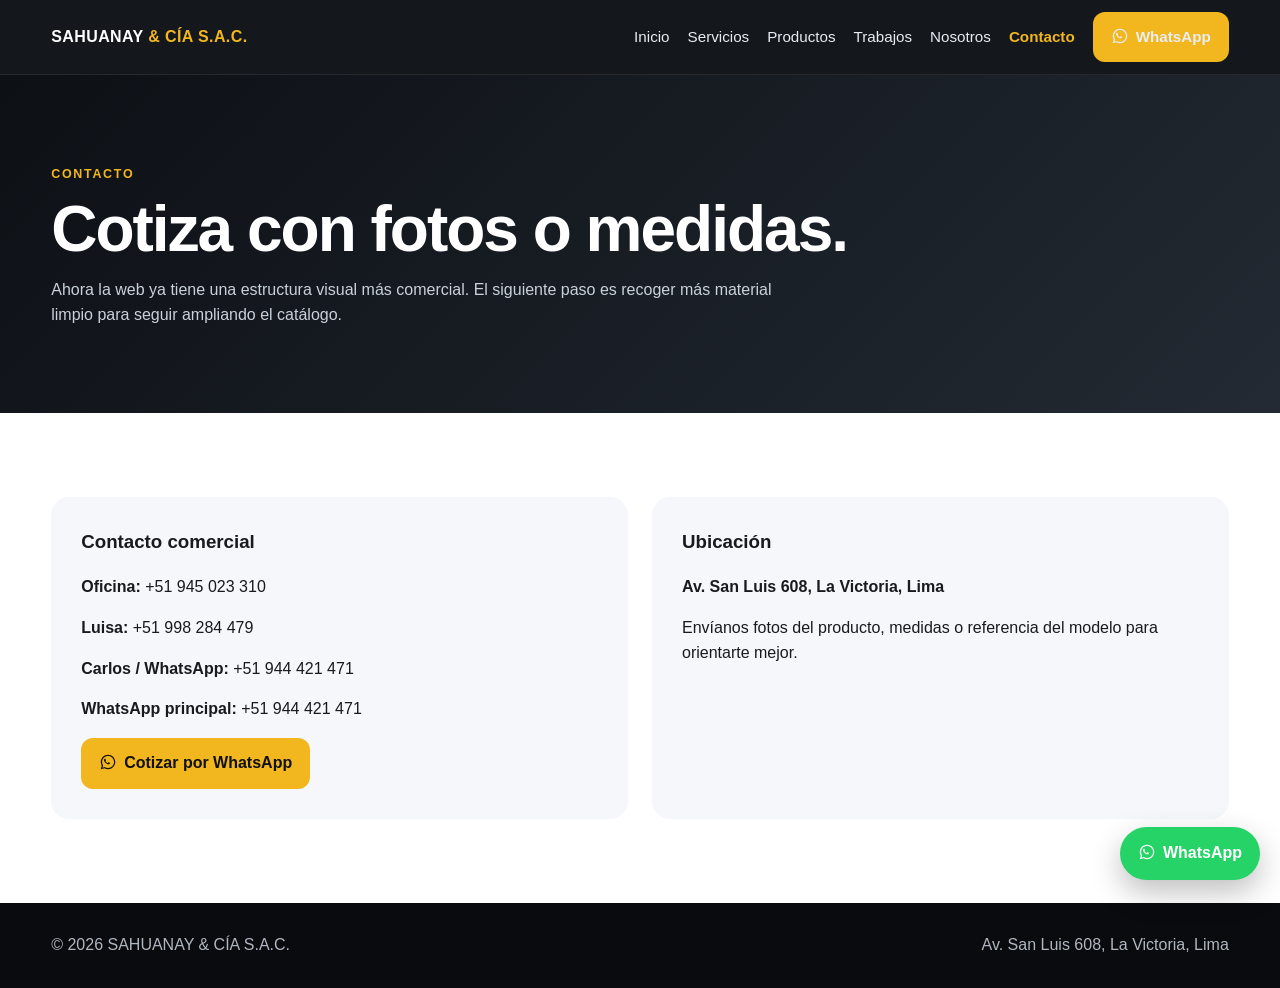
==== contacto.html @ 816dbd19 "Add files via upload" ====
<!doctype html><html lang="es"><head>
<meta charset="utf-8"><meta name="viewport" content="width=device-width,initial-scale=1">
<title>Contacto | Sahuanay & Cía S.A.C.</title><meta name="description" content="Contacto y cotización por WhatsApp.">
<link rel="stylesheet" href="styles.css"></head><body><header><div class="container"><nav>
<a class="logo" href="index.html">SAHUANAY <span>& CÍA S.A.C.</span></a>
<div class="nav"><a class="" href="index.html">Inicio</a><a class="" href="servicios.html">Servicios</a><a class="" href="productos.html">Productos</a><a class="" href="trabajos.html">Trabajos</a><a class="" href="nosotros.html">Nosotros</a><a class="active" href="contacto.html">Contacto</a><a class="btn btn-primary" href="https://wa.me/51944421471?text=Hola%20SAHUANAY%2C%20quisiera%20solicitar%20una%20cotizaci%C3%B3n?text=Hola%20SAHUANAY%2C%20quisiera%20solicitar%20una%20cotizaci%C3%B3n" target="_blank" rel="noopener"><svg aria-hidden="true" viewBox="0 0 32 32" width="18" height="18" style="vertical-align:-3px;margin-right:7px;fill:currentColor"><path d="M19.11 17.32c-.27-.14-1.58-.78-1.82-.87-.24-.09-.42-.14-.6.14-.18.27-.69.87-.85 1.05-.16.18-.31.2-.58.07-.27-.14-1.13-.42-2.15-1.34-.79-.7-1.33-1.57-1.49-1.84-.16-.27-.02-.42.12-.55.12-.12.27-.31.4-.47.14-.16.18-.27.27-.45.09-.18.05-.34-.02-.47-.07-.14-.6-1.45-.82-1.98-.22-.52-.44-.45-.6-.46h-.51c-.18 0-.47.07-.71.34-.24.27-.93.91-.93 2.22 0 1.31.96 2.57 1.09 2.75.14.18 1.88 2.87 4.56 4.03.64.27 1.13.43 1.52.55.64.2 1.22.17 1.68.1.51-.08 1.58-.65 1.8-1.27.22-.62.22-1.16.16-1.27-.07-.11-.24-.18-.51-.32z"/><path d="M16.03 3.2c-7.08 0-12.84 5.76-12.84 12.84 0 2.26.59 4.47 1.71 6.41L3.08 29l6.73-1.77a12.79 12.79 0 0 0 6.22 1.59h.01c7.08 0 12.84-5.76 12.84-12.84S23.11 3.2 16.03 3.2zm0 23.46h-.01c-1.89 0-3.74-.51-5.35-1.48l-.38-.23-3.99 1.05 1.07-3.89-.25-.4a10.63 10.63 0 0 1-1.63-5.67c0-5.86 4.77-10.63 10.64-10.63 2.84 0 5.51 1.11 7.52 3.12a10.56 10.56 0 0 1 3.11 7.52c0 5.86-4.77 10.63-10.63 10.63z"/></svg>WhatsApp</a></div>
</nav></div></header>
<main>
<section class="page-hero"><div class="container"><div class="kicker">Contacto</div><h1>Cotiza con fotos o medidas.</h1><p>Ahora la web ya tiene una estructura visual más comercial. El siguiente paso es recoger más material limpio para seguir ampliando el catálogo.</p></div></section>
<section><div class="container contact">
<div class="box"><h3>Contacto comercial</h3>
<p><strong>Oficina:</strong> +51 945 023 310</p>
<p><strong>Luisa:</strong> +51 998 284 479</p>
<p><strong>Carlos / WhatsApp:</strong> +51 944 421 471</p>
<p><strong>WhatsApp principal:</strong> +51 944 421 471</p>
<a class="btn btn-primary" href="https://wa.me/51944421471?text=Hola%20SAHUANAY%2C%20quisiera%20solicitar%20una%20cotizaci%C3%B3n?text=Hola%20SAHUANAY%2C%20quisiera%20solicitar%20una%20cotizaci%C3%B3n" target="_blank"><svg aria-hidden="true" viewBox="0 0 32 32" width="18" height="18" style="vertical-align:-3px;margin-right:7px;fill:currentColor"><path d="M19.11 17.32c-.27-.14-1.58-.78-1.82-.87-.24-.09-.42-.14-.6.14-.18.27-.69.87-.85 1.05-.16.18-.31.2-.58.07-.27-.14-1.13-.42-2.15-1.34-.79-.7-1.33-1.57-1.49-1.84-.16-.27-.02-.42.12-.55.12-.12.27-.31.4-.47.14-.16.18-.27.27-.45.09-.18.05-.34-.02-.47-.07-.14-.6-1.45-.82-1.98-.22-.52-.44-.45-.6-.46h-.51c-.18 0-.47.07-.71.34-.24.27-.93.91-.93 2.22 0 1.31.96 2.57 1.09 2.75.14.18 1.88 2.87 4.56 4.03.64.27 1.13.43 1.52.55.64.2 1.22.17 1.68.1.51-.08 1.58-.65 1.8-1.27.22-.62.22-1.16.16-1.27-.07-.11-.24-.18-.51-.32z"/><path d="M16.03 3.2c-7.08 0-12.84 5.76-12.84 12.84 0 2.26.59 4.47 1.71 6.41L3.08 29l6.73-1.77a12.79 12.79 0 0 0 6.22 1.59h.01c7.08 0 12.84-5.76 12.84-12.84S23.11 3.2 16.03 3.2zm0 23.46h-.01c-1.89 0-3.74-.51-5.35-1.48l-.38-.23-3.99 1.05 1.07-3.89-.25-.4a10.63 10.63 0 0 1-1.63-5.67c0-5.86 4.77-10.63 10.64-10.63 2.84 0 5.51 1.11 7.52 3.12a10.56 10.56 0 0 1 3.11 7.52c0 5.86-4.77 10.63-10.63 10.63z"/></svg>Cotizar por WhatsApp</a>
</div>
<div class="box"><h3>Ubicación</h3><p><strong>Av. San Luis 608, La Victoria, Lima</strong></p><p>Envíanos fotos del producto, medidas o referencia del modelo para orientarte mejor.</p></div>
</div></section>
</main>
<a class="whatsapp-float" href="https://wa.me/51944421471?text=Hola%20SAHUANAY%2C%20quisiera%20solicitar%20una%20cotizaci%C3%B3n?text=Hola%20SAHUANAY%2C%20quisiera%20solicitar%20una%20cotizaci%C3%B3n" target="_blank" rel="noopener"><svg aria-hidden="true" viewBox="0 0 32 32" width="18" height="18" style="vertical-align:-3px;margin-right:7px;fill:currentColor"><path d="M19.11 17.32c-.27-.14-1.58-.78-1.82-.87-.24-.09-.42-.14-.6.14-.18.27-.69.87-.85 1.05-.16.18-.31.2-.58.07-.27-.14-1.13-.42-2.15-1.34-.79-.7-1.33-1.57-1.49-1.84-.16-.27-.02-.42.12-.55.12-.12.27-.31.4-.47.14-.16.18-.27.27-.45.09-.18.05-.34-.02-.47-.07-.14-.6-1.45-.82-1.98-.22-.52-.44-.45-.6-.46h-.51c-.18 0-.47.07-.71.34-.24.27-.93.91-.93 2.22 0 1.31.96 2.57 1.09 2.75.14.18 1.88 2.87 4.56 4.03.64.27 1.13.43 1.52.55.64.2 1.22.17 1.68.1.51-.08 1.58-.65 1.8-1.27.22-.62.22-1.16.16-1.27-.07-.11-.24-.18-.51-.32z"/><path d="M16.03 3.2c-7.08 0-12.84 5.76-12.84 12.84 0 2.26.59 4.47 1.71 6.41L3.08 29l6.73-1.77a12.79 12.79 0 0 0 6.22 1.59h.01c7.08 0 12.84-5.76 12.84-12.84S23.11 3.2 16.03 3.2zm0 23.46h-.01c-1.89 0-3.74-.51-5.35-1.48l-.38-.23-3.99 1.05 1.07-3.89-.25-.4a10.63 10.63 0 0 1-1.63-5.67c0-5.86 4.77-10.63 10.64-10.63 2.84 0 5.51 1.11 7.52 3.12a10.56 10.56 0 0 1 3.11 7.52c0 5.86-4.77 10.63-10.63 10.63z"/></svg>WhatsApp</a>
<footer><div class="container"><div>© 2026 SAHUANAY & CÍA S.A.C.</div><div>Av. San Luis 608, La Victoria, Lima</div></div></footer></body></html>
---- styles.css ----
:root{
  --bg:#0d1015;--panel:#161b22;--panel2:#1f252d;--card:#ffffff;--line:#e6eaee;
  --text:#171a1f;--muted:#68717c;--white:#f8fafc;--soft:#f5f7fa;--yellow:#f2b61e;--green:#25D366;
  --max:1180px;
}
*{box-sizing:border-box}
html{scroll-behavior:smooth}
body{margin:0;font-family:Arial,Helvetica,sans-serif;color:var(--text);background:#fff;line-height:1.55}
img{max-width:100%;display:block}
.container{width:min(92%,var(--max));margin:auto}
header{position:sticky;top:0;z-index:40;background:rgba(13,16,21,.97);backdrop-filter:blur(8px);border-bottom:1px solid rgba(255,255,255,.08)}
nav{min-height:74px;display:flex;align-items:center;justify-content:space-between;gap:18px}
.logo{color:#fff;text-decoration:none;font-weight:900;letter-spacing:.4px}.logo span{color:var(--yellow)}
.nav{display:flex;align-items:center;gap:18px;flex-wrap:wrap}
.nav a{color:#e8edf3;text-decoration:none;font-size:.95rem}
.nav a.active{color:var(--yellow);font-weight:800}
.btn{display:inline-block;padding:13px 18px;border-radius:12px;text-decoration:none;font-weight:800}
.btn-primary{background:var(--yellow);color:#111}
.btn-dark{background:#111;color:#fff}
.btn-outline{border:1px solid rgba(255,255,255,.33);color:#fff}
.hero{
  min-height:700px;display:flex;align-items:center;color:#fff;
  background:
    linear-gradient(90deg, rgba(9,11,14,.94) 0%, rgba(9,11,14,.72) 48%, rgba(9,11,14,.18) 100%),
    url('assets/truck_hero.jpeg') center/cover no-repeat;
}
.hero-inner{padding:96px 0;max-width:800px}
.kicker{text-transform:uppercase;letter-spacing:1.7px;color:var(--yellow);font-weight:900;font-size:.78rem}
h1{font-size:clamp(2.7rem,6vw,5.2rem);line-height:.99;margin:14px 0 18px;letter-spacing:-2px}
.hero p{font-size:1.15rem;color:#e7ebf0;max-width:720px}
.actions{display:flex;gap:12px;flex-wrap:wrap;margin-top:26px}
section{padding:84px 0}
.page-hero{padding:90px 0 70px;background:linear-gradient(135deg,#0d1015,#232a33);color:#fff}
.page-hero h1{font-size:clamp(2.3rem,5vw,4.6rem);margin-bottom:12px}
.page-hero p{max-width:760px;color:#cad1da}
.section-head{max-width:820px;margin-bottom:36px}
.section-head h2{font-size:clamp(2rem,4vw,3.15rem);line-height:1.05;margin:10px 0 12px}
.section-head p{color:var(--muted)}
.grid-4{display:grid;grid-template-columns:repeat(4,1fr);gap:20px}
.grid-3{display:grid;grid-template-columns:repeat(3,1fr);gap:20px}
.grid-2{display:grid;grid-template-columns:repeat(2,1fr);gap:24px}
.card{background:var(--card);border:1px solid var(--line);border-radius:18px;overflow:hidden;box-shadow:0 14px 30px rgba(18,22,28,.06)}
.card img.photo{width:100%;height:235px;object-fit:cover}
.card .body{padding:22px}
.card h3{margin:0 0 8px;font-size:1.18rem}
.card p{margin:0;color:var(--muted)}
.product-card{background:linear-gradient(180deg,#f8fafc 0%,#ffffff 100%);border:1px solid var(--line);border-radius:18px;padding:24px;box-shadow:0 14px 30px rgba(18,22,28,.06);display:flex;flex-direction:column}
.product-card .visual{height:220px;display:flex;align-items:center;justify-content:center;background:radial-gradient(circle at 50% 30%,#ffffff 0%,#eef2f7 100%);border-radius:16px;padding:18px;margin-bottom:18px}
.product-card .visual img{max-height:190px;max-width:100%;object-fit:contain}
.product-card h3{margin:0 0 8px;font-size:1.1rem}
.product-card p{margin:0;color:var(--muted)}
.badge{display:inline-block;padding:6px 10px;border-radius:999px;background:#fff4d3;color:#8a6200;font-size:.75rem;font-weight:800;margin-bottom:10px}
.dark{background:var(--bg);color:#fff}
.dark .section-head p,.dark p{color:#b9c1ca}
.split{display:grid;grid-template-columns:1fr 1fr;gap:42px;align-items:center}
.split img{width:100%;height:470px;object-fit:cover;border-radius:20px}
.list{display:grid;gap:14px}
.list .item{padding:16px 18px;border:1px solid #2a3038;border-radius:14px;background:#151a21}
.gallery-mosaic{display:grid;grid-template-columns:1.2fr 1fr 1fr;gap:16px}
.gallery-mosaic .big{grid-row:span 2}
.gallery-mosaic img{width:100%;height:250px;object-fit:cover;border-radius:18px}
.gallery-mosaic .big img{height:516px}
.lead{background:linear-gradient(135deg,#f2b61e,#ffd970);border-radius:26px;padding:44px;display:flex;align-items:center;justify-content:space-between;gap:22px}
.lead h2{font-size:clamp(2rem,4vw,3.2rem);line-height:1.04;margin:0 0 10px}
.tabs-info{display:grid;grid-template-columns:repeat(4,1fr);gap:18px}
.tab-box{background:#fff;border:1px solid var(--line);border-radius:18px;padding:22px}
.tab-box h4{margin:0 0 8px;font-size:1rem}
.tab-box p{margin:0;color:var(--muted)}
.contact{display:grid;grid-template-columns:1fr 1fr;gap:24px}
.box{background:var(--soft);padding:30px;border-radius:18px}
.box h3{margin-top:0}
footer{background:#090b0e;color:#b0b7c1;padding:30px 0}
footer .container{display:flex;justify-content:space-between;gap:18px;flex-wrap:wrap}
.whatsapp-float{position:fixed;right:20px;bottom:20px;z-index:60;background:var(--green);color:#fff;text-decoration:none;font-weight:800;padding:14px 18px;border-radius:999px;box-shadow:0 12px 30px rgba(0,0,0,.25)}
@media(max-width:980px){
  .nav a:not(.btn){display:none}
  .grid-4,.grid-3,.grid-2,.gallery-mosaic,.tabs-info,.contact,.split{grid-template-columns:1fr}
  .gallery-mosaic .big img,.gallery-mosaic img{height:280px}
  .lead{flex-direction:column;align-items:flex-start}
  .split img{height:320px}
}
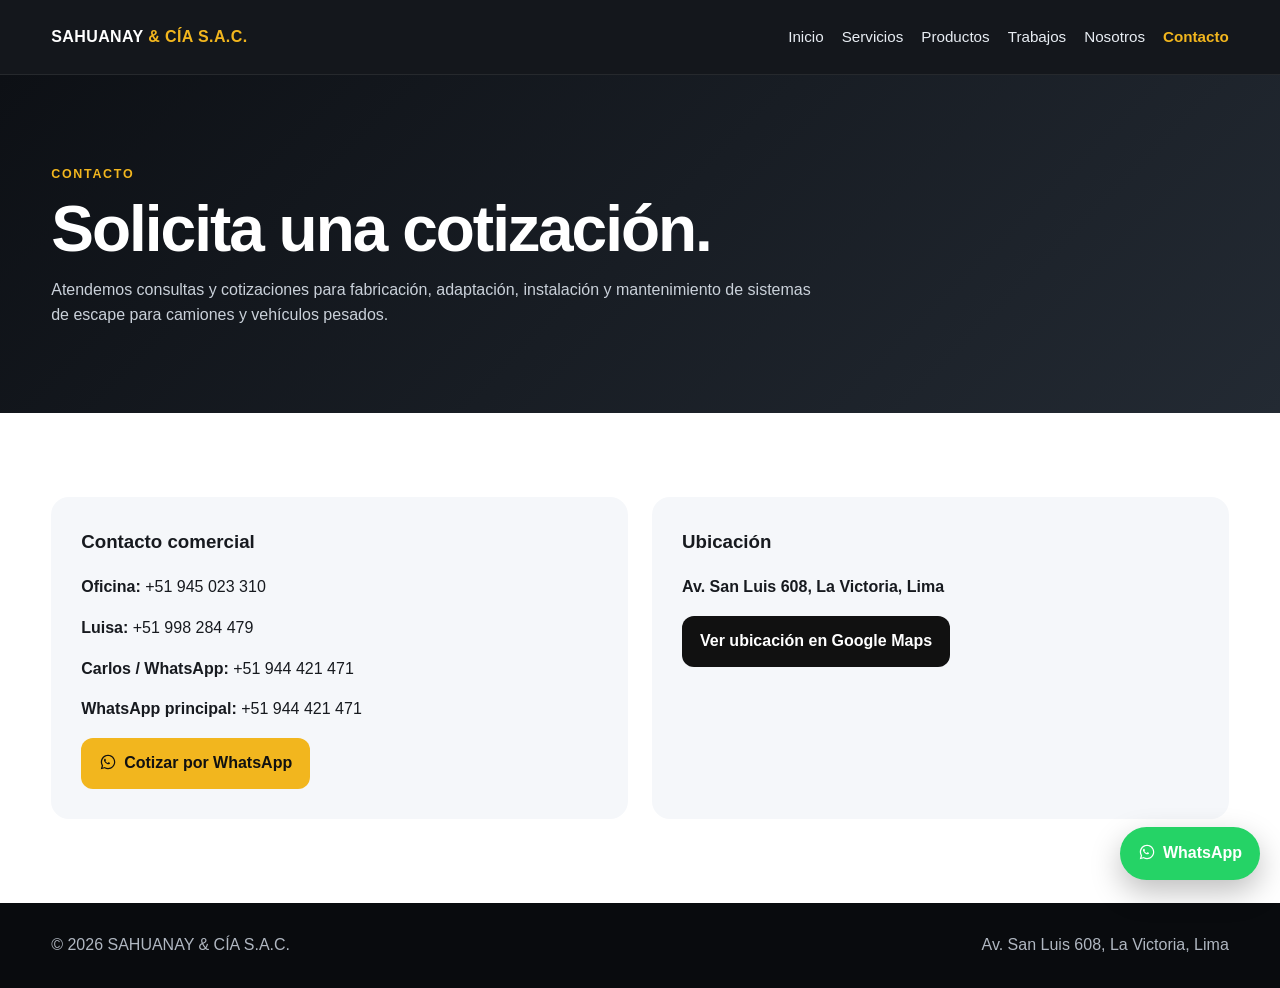
==== commit 9899147a: "Add files via upload" ====
--- a/contacto.html
+++ b/contacto.html
@@ -1,22 +1,27 @@
-<!doctype html><html lang="es"><head>
-<meta charset="utf-8"><meta name="viewport" content="width=device-width,initial-scale=1">
-<title>Contacto | Sahuanay & Cía S.A.C.</title><meta name="description" content="Contacto y cotización por WhatsApp.">
-<link rel="stylesheet" href="styles.css"></head><body><header><div class="container"><nav>
-<a class="logo" href="index.html">SAHUANAY <span>& CÍA S.A.C.</span></a>
-<div class="nav"><a class="" href="index.html">Inicio</a><a class="" href="servicios.html">Servicios</a><a class="" href="productos.html">Productos</a><a class="" href="trabajos.html">Trabajos</a><a class="" href="nosotros.html">Nosotros</a><a class="active" href="contacto.html">Contacto</a><a class="btn btn-primary" href="https://wa.me/51944421471?text=Hola%20SAHUANAY%2C%20quisiera%20solicitar%20una%20cotizaci%C3%B3n?text=Hola%20SAHUANAY%2C%20quisiera%20solicitar%20una%20cotizaci%C3%B3n" target="_blank" rel="noopener"><svg aria-hidden="true" viewBox="0 0 32 32" width="18" height="18" style="vertical-align:-3px;margin-right:7px;fill:currentColor"><path d="M19.11 17.32c-.27-.14-1.58-.78-1.82-.87-.24-.09-.42-.14-.6.14-.18.27-.69.87-.85 1.05-.16.18-.31.2-.58.07-.27-.14-1.13-.42-2.15-1.34-.79-.7-1.33-1.57-1.49-1.84-.16-.27-.02-.42.12-.55.12-.12.27-.31.4-.47.14-.16.18-.27.27-.45.09-.18.05-.34-.02-.47-.07-.14-.6-1.45-.82-1.98-.22-.52-.44-.45-.6-.46h-.51c-.18 0-.47.07-.71.34-.24.27-.93.91-.93 2.22 0 1.31.96 2.57 1.09 2.75.14.18 1.88 2.87 4.56 4.03.64.27 1.13.43 1.52.55.64.2 1.22.17 1.68.1.51-.08 1.58-.65 1.8-1.27.22-.62.22-1.16.16-1.27-.07-.11-.24-.18-.51-.32z"/><path d="M16.03 3.2c-7.08 0-12.84 5.76-12.84 12.84 0 2.26.59 4.47 1.71 6.41L3.08 29l6.73-1.77a12.79 12.79 0 0 0 6.22 1.59h.01c7.08 0 12.84-5.76 12.84-12.84S23.11 3.2 16.03 3.2zm0 23.46h-.01c-1.89 0-3.74-.51-5.35-1.48l-.38-.23-3.99 1.05 1.07-3.89-.25-.4a10.63 10.63 0 0 1-1.63-5.67c0-5.86 4.77-10.63 10.64-10.63 2.84 0 5.51 1.11 7.52 3.12a10.56 10.56 0 0 1 3.11 7.52c0 5.86-4.77 10.63-10.63 10.63z"/></svg>WhatsApp</a></div>
+<!DOCTYPE html>
+<html lang="es"><head>
+<meta charset="utf-8"/><meta content="width=device-width,initial-scale=1" name="viewport"/>
+<title>Contacto | Sahuanay &amp; Cía S.A.C.</title><meta content="Contacto y cotización por WhatsApp." name="description"/>
+<link href="styles.css" rel="stylesheet"/></head><body><header><div class="container"><nav>
+<a class="logo" href="index.html">SAHUANAY <span>&amp; CÍA S.A.C.</span></a>
+<div class="nav"><a class="" href="index.html">Inicio</a><a class="" href="servicios.html">Servicios</a><a class="" href="productos.html">Productos</a><a class="" href="trabajos.html">Trabajos</a><a class="" href="nosotros.html">Nosotros</a><a class="active" href="contacto.html">Contacto</a></div>
 </nav></div></header>
 <main>
-<section class="page-hero"><div class="container"><div class="kicker">Contacto</div><h1>Cotiza con fotos o medidas.</h1><p>Ahora la web ya tiene una estructura visual más comercial. El siguiente paso es recoger más material limpio para seguir ampliando el catálogo.</p></div></section>
+<section class="page-hero"><div class="container"><div class="kicker">Contacto</div><h1>Solicita una cotización.</h1><p>Atendemos consultas y cotizaciones para fabricación, adaptación, instalación y mantenimiento de sistemas de escape para camiones y vehículos pesados.</p></div></section>
 <section><div class="container contact">
 <div class="box"><h3>Contacto comercial</h3>
 <p><strong>Oficina:</strong> +51 945 023 310</p>
 <p><strong>Luisa:</strong> +51 998 284 479</p>
 <p><strong>Carlos / WhatsApp:</strong> +51 944 421 471</p>
 <p><strong>WhatsApp principal:</strong> +51 944 421 471</p>
-<a class="btn btn-primary" href="https://wa.me/51944421471?text=Hola%20SAHUANAY%2C%20quisiera%20solicitar%20una%20cotizaci%C3%B3n?text=Hola%20SAHUANAY%2C%20quisiera%20solicitar%20una%20cotizaci%C3%B3n" target="_blank"><svg aria-hidden="true" viewBox="0 0 32 32" width="18" height="18" style="vertical-align:-3px;margin-right:7px;fill:currentColor"><path d="M19.11 17.32c-.27-.14-1.58-.78-1.82-.87-.24-.09-.42-.14-.6.14-.18.27-.69.87-.85 1.05-.16.18-.31.2-.58.07-.27-.14-1.13-.42-2.15-1.34-.79-.7-1.33-1.57-1.49-1.84-.16-.27-.02-.42.12-.55.12-.12.27-.31.4-.47.14-.16.18-.27.27-.45.09-.18.05-.34-.02-.47-.07-.14-.6-1.45-.82-1.98-.22-.52-.44-.45-.6-.46h-.51c-.18 0-.47.07-.71.34-.24.27-.93.91-.93 2.22 0 1.31.96 2.57 1.09 2.75.14.18 1.88 2.87 4.56 4.03.64.27 1.13.43 1.52.55.64.2 1.22.17 1.68.1.51-.08 1.58-.65 1.8-1.27.22-.62.22-1.16.16-1.27-.07-.11-.24-.18-.51-.32z"/><path d="M16.03 3.2c-7.08 0-12.84 5.76-12.84 12.84 0 2.26.59 4.47 1.71 6.41L3.08 29l6.73-1.77a12.79 12.79 0 0 0 6.22 1.59h.01c7.08 0 12.84-5.76 12.84-12.84S23.11 3.2 16.03 3.2zm0 23.46h-.01c-1.89 0-3.74-.51-5.35-1.48l-.38-.23-3.99 1.05 1.07-3.89-.25-.4a10.63 10.63 0 0 1-1.63-5.67c0-5.86 4.77-10.63 10.64-10.63 2.84 0 5.51 1.11 7.52 3.12a10.56 10.56 0 0 1 3.11 7.52c0 5.86-4.77 10.63-10.63 10.63z"/></svg>Cotizar por WhatsApp</a>
+<a class="btn btn-primary" href="https://wa.me/51944421471?text=Hola%20SAHUANAY%2C%20quisiera%20solicitar%20una%20cotizaci%C3%B3n" target="_blank"><svg aria-hidden="true" height="18" style="vertical-align:-3px;margin-right:7px;fill:currentColor" viewbox="0 0 32 32" width="18"><path d="M19.11 17.32c-.27-.14-1.58-.78-1.82-.87-.24-.09-.42-.14-.6.14-.18.27-.69.87-.85 1.05-.16.18-.31.2-.58.07-.27-.14-1.13-.42-2.15-1.34-.79-.7-1.33-1.57-1.49-1.84-.16-.27-.02-.42.12-.55.12-.12.27-.31.4-.47.14-.16.18-.27.27-.45.09-.18.05-.34-.02-.47-.07-.14-.6-1.45-.82-1.98-.22-.52-.44-.45-.6-.46h-.51c-.18 0-.47.07-.71.34-.24.27-.93.91-.93 2.22 0 1.31.96 2.57 1.09 2.75.14.18 1.88 2.87 4.56 4.03.64.27 1.13.43 1.52.55.64.2 1.22.17 1.68.1.51-.08 1.58-.65 1.8-1.27.22-.62.22-1.16.16-1.27-.07-.11-.24-.18-.51-.32z"></path><path d="M16.03 3.2c-7.08 0-12.84 5.76-12.84 12.84 0 2.26.59 4.47 1.71 6.41L3.08 29l6.73-1.77a12.79 12.79 0 0 0 6.22 1.59h.01c7.08 0 12.84-5.76 12.84-12.84S23.11 3.2 16.03 3.2zm0 23.46h-.01c-1.89 0-3.74-.51-5.35-1.48l-.38-.23-3.99 1.05 1.07-3.89-.25-.4a10.63 10.63 0 0 1-1.63-5.67c0-5.86 4.77-10.63 10.64-10.63 2.84 0 5.51 1.11 7.52 3.12a10.56 10.56 0 0 1 3.11 7.52c0 5.86-4.77 10.63-10.63 10.63z"></path></svg>Cotizar por WhatsApp</a>
 </div>
-<div class="box"><h3>Ubicación</h3><p><strong>Av. San Luis 608, La Victoria, Lima</strong></p><p>Envíanos fotos del producto, medidas o referencia del modelo para orientarte mejor.</p></div>
+<div class="box"><h3>Ubicación</h3>
+<p><strong>Av. San Luis 608, La Victoria, Lima</strong></p>
+
+<a class="btn btn-dark" href="https://www.google.com/maps/search/?api=1&amp;query=Av.%20San%20Luis%20608%2C%20La%20Victoria%2C%20Lima" rel="noopener" target="_blank">Ver ubicación en Google Maps</a>
+</div>
 </div></section>
 </main>
-<a class="whatsapp-float" href="https://wa.me/51944421471?text=Hola%20SAHUANAY%2C%20quisiera%20solicitar%20una%20cotizaci%C3%B3n?text=Hola%20SAHUANAY%2C%20quisiera%20solicitar%20una%20cotizaci%C3%B3n" target="_blank" rel="noopener"><svg aria-hidden="true" viewBox="0 0 32 32" width="18" height="18" style="vertical-align:-3px;margin-right:7px;fill:currentColor"><path d="M19.11 17.32c-.27-.14-1.58-.78-1.82-.87-.24-.09-.42-.14-.6.14-.18.27-.69.87-.85 1.05-.16.18-.31.2-.58.07-.27-.14-1.13-.42-2.15-1.34-.79-.7-1.33-1.57-1.49-1.84-.16-.27-.02-.42.12-.55.12-.12.27-.31.4-.47.14-.16.18-.27.27-.45.09-.18.05-.34-.02-.47-.07-.14-.6-1.45-.82-1.98-.22-.52-.44-.45-.6-.46h-.51c-.18 0-.47.07-.71.34-.24.27-.93.91-.93 2.22 0 1.31.96 2.57 1.09 2.75.14.18 1.88 2.87 4.56 4.03.64.27 1.13.43 1.52.55.64.2 1.22.17 1.68.1.51-.08 1.58-.65 1.8-1.27.22-.62.22-1.16.16-1.27-.07-.11-.24-.18-.51-.32z"/><path d="M16.03 3.2c-7.08 0-12.84 5.76-12.84 12.84 0 2.26.59 4.47 1.71 6.41L3.08 29l6.73-1.77a12.79 12.79 0 0 0 6.22 1.59h.01c7.08 0 12.84-5.76 12.84-12.84S23.11 3.2 16.03 3.2zm0 23.46h-.01c-1.89 0-3.74-.51-5.35-1.48l-.38-.23-3.99 1.05 1.07-3.89-.25-.4a10.63 10.63 0 0 1-1.63-5.67c0-5.86 4.77-10.63 10.64-10.63 2.84 0 5.51 1.11 7.52 3.12a10.56 10.56 0 0 1 3.11 7.52c0 5.86-4.77 10.63-10.63 10.63z"/></svg>WhatsApp</a>
-<footer><div class="container"><div>© 2026 SAHUANAY & CÍA S.A.C.</div><div>Av. San Luis 608, La Victoria, Lima</div></div></footer></body></html>+<a class="whatsapp-float" href="https://wa.me/51944421471?text=Hola%20SAHUANAY%2C%20quisiera%20solicitar%20una%20cotizaci%C3%B3n" rel="noopener" target="_blank"><svg aria-hidden="true" height="18" style="vertical-align:-3px;margin-right:7px;fill:currentColor" viewbox="0 0 32 32" width="18"><path d="M19.11 17.32c-.27-.14-1.58-.78-1.82-.87-.24-.09-.42-.14-.6.14-.18.27-.69.87-.85 1.05-.16.18-.31.2-.58.07-.27-.14-1.13-.42-2.15-1.34-.79-.7-1.33-1.57-1.49-1.84-.16-.27-.02-.42.12-.55.12-.12.27-.31.4-.47.14-.16.18-.27.27-.45.09-.18.05-.34-.02-.47-.07-.14-.6-1.45-.82-1.98-.22-.52-.44-.45-.6-.46h-.51c-.18 0-.47.07-.71.34-.24.27-.93.91-.93 2.22 0 1.31.96 2.57 1.09 2.75.14.18 1.88 2.87 4.56 4.03.64.27 1.13.43 1.52.55.64.2 1.22.17 1.68.1.51-.08 1.58-.65 1.8-1.27.22-.62.22-1.16.16-1.27-.07-.11-.24-.18-.51-.32z"></path><path d="M16.03 3.2c-7.08 0-12.84 5.76-12.84 12.84 0 2.26.59 4.47 1.71 6.41L3.08 29l6.73-1.77a12.79 12.79 0 0 0 6.22 1.59h.01c7.08 0 12.84-5.76 12.84-12.84S23.11 3.2 16.03 3.2zm0 23.46h-.01c-1.89 0-3.74-.51-5.35-1.48l-.38-.23-3.99 1.05 1.07-3.89-.25-.4a10.63 10.63 0 0 1-1.63-5.67c0-5.86 4.77-10.63 10.64-10.63 2.84 0 5.51 1.11 7.52 3.12a10.56 10.56 0 0 1 3.11 7.52c0 5.86-4.77 10.63-10.63 10.63z"></path></svg>WhatsApp</a>
+<footer><div class="container"><div>© 2026 SAHUANAY &amp; CÍA S.A.C.</div><div>Av. San Luis 608, La Victoria, Lima</div></div></footer></body></html>
